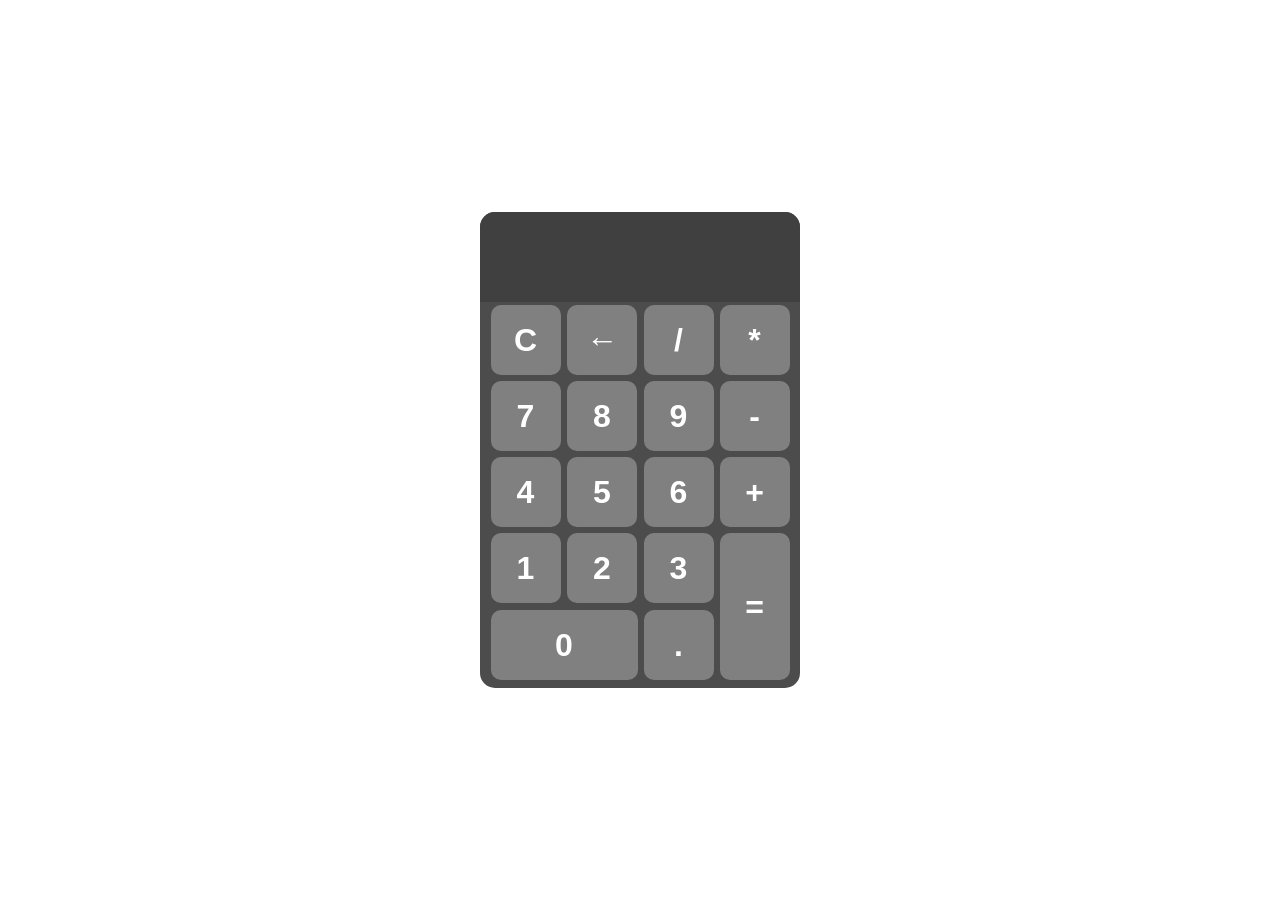
==== calculadora/index.html @ a13f45c6 "finalizar botão de apagar" ====
<!doctype html>
<html lang="en">
  <head>
    <title>Calculadora</title>
    <meta charset="utf-8">
    <meta name="viewport" content="width=device-width, initial-scale=1, shrink-to-fit=no">
    <link rel="stylesheet" href="https://stackpath.bootstrapcdn.com/bootstrap/4.3.1/css/bootstrap.min.css" integrity="sha384-ggOyR0iXCbMQv3Xipma34MD+dH/1fQ784/j6cY/iJTQUOhcWr7x9JvoRxT2MZw1T" crossorigin="anonymous">
    <link rel="stylesheet" href="style.css">
  </head>
  <body>
    <div id="calculator">
      <input type="text" id="display" readonly>
      <table class="content">
        <tr>
          <td><button onclick="clearDisplay()">C</button></td>
          <td><button onclick="eraseDigit()">←</button></td>
          <td>
            <button onclick="showOnDisplay('/')">/</button>
          </td>
          <td><button onclick="showOnDisplay('*')">*</button></td>
        </tr>
        <tr>
          <td><button onclick="showOnDisplay('7')">7</button></td>
          <td><button onclick="showOnDisplay('8')">8</button></td>
          <td><button onclick="showOnDisplay('9')">9</button></td>
          <td><button onclick="showOnDisplay('-')">-</button></td>
        </tr>
        <tr>
          <td><button onclick="showOnDisplay('4')">4</button></td>
          <td><button onclick="showOnDisplay('5')">5</button></td>
          <td><button onclick="showOnDisplay('6')">6</button></td>
          <td><button onclick="showOnDisplay('+')">+</button></td>
        </tr>
        <tr>
          <td><button onclick="showOnDisplay('1')">1</button></td>
          <td><button onclick="showOnDisplay('2')">2</button></td>
          <td><button onclick="showOnDisplay('3')">3</button></td>
          <td rowspan="2"><button onclick="calc()" class="equal">=</button></td>
        </tr>
        <tr>
          <td colspan="2"><button onclick="showOnDisplay('')" class="zero">0</button></td>
          <td><button onclick="showOnDisplay('.')">.</button></td>
        </tr>
      </table>
      
      
      
      
      
      
      
      <!-- <div id="keys">
        <button onclick="clearDisplay()">C</button>
        <button onclick="eraseDigit()">←</button>
        <button onclick="showOnDisplay('')">/</button>
        <button onclick="showOnDisplay('')">*</button>
        <button onclick="showOnDisplay('')">7</button>
        <button onclick="showOnDisplay('')">8</button>
        <button onclick="showOnDisplay('')">9</button>
        <button onclick="showOnDisplay('')">-</button>
        <button onclick="showOnDisplay('')">4</button>
        <button onclick="showOnDisplay('')">5</button>
        <button onclick="showOnDisplay('')">6</button>
        <button onclick="showOnDisplay('')">+</button>
        <button onclick="showOnDisplay('')">1</button>
        <button onclick="showOnDisplay('')">2</button>
        <button onclick="showOnDisplay('')">3</button>
        <button onclick="calc()" class="equal">=</button>
        <button onclick="showOnDisplay('')" class="zero">0</button>
        <button onclick="showOnDisplay('')">.</button>
      </div> -->
    </div>








    <script src="https://code.jquery.com/jquery-3.3.1.slim.min.js" integrity="sha384-q8i/X+965DzO0rT7abK41JStQIAqVgRVzpbzo5smXKp4YfRvH+8abtTE1Pi6jizo" crossorigin="anonymous"></script>
    <script src="https://cdnjs.cloudflare.com/ajax/libs/popper.js/1.14.7/umd/popper.min.js" integrity="sha384-UO2eT0CpHqdSJQ6hJty5KVphtPhzWj9WO1clHTMGa3JDZwrnQq4sF86dIHNDz0W1" crossorigin="anonymous"></script>
    <script src="https://stackpath.bootstrapcdn.com/bootstrap/4.3.1/js/bootstrap.min.js" integrity="sha384-JjSmVgyd0p3pXB1rRibZUAYoIIy6OrQ6VrjIEaFf/nJGzIxFDsf4x0xIM+B07jRM" crossorigin="anonymous"></script>
    <script src="js/script.js"></script>
  </body>
</html>
---- calculadora/style.css ----
body {
  margin: 0;
  padding: 0;
  display: flex;
  align-items: center;
  justify-content: center;
  height: 100vh;
}

#calculator {
  font-family: Arial, Helvetica, sans-serif;
  background-color: rgba(0, 0, 0, 0.7);
  border-radius: 15px;
  max-width: 320px;
  overflow: hidden;
  padding-bottom: 5px;
}

#display {
  width: 100%;
  padding: 20px;
  font-size: 2.1rem;
  border: none;
  background-color: hsl(0, 0%, 25%);
  color: white;
}

button {
  width: 70px;
  height: 70px;
  border-radius: 10px;
  border: none;
  background-color: hsl(0, 0%, 50%);
  color: white;
  font-size: 2rem;
  font-weight: bold;
  cursor: pointer;
  margin: 2px;  
}

button:hover {
  background-color: hsl(0, 0%, 25%);
}

button:active {
  background-color: hsl(0, 0%, 60%);
}

.content {
  display: flex;
  justify-content: center;
  align-items: center;
}

.equal {
  height: 147px;
}

.zero {
  width: 147px;
}
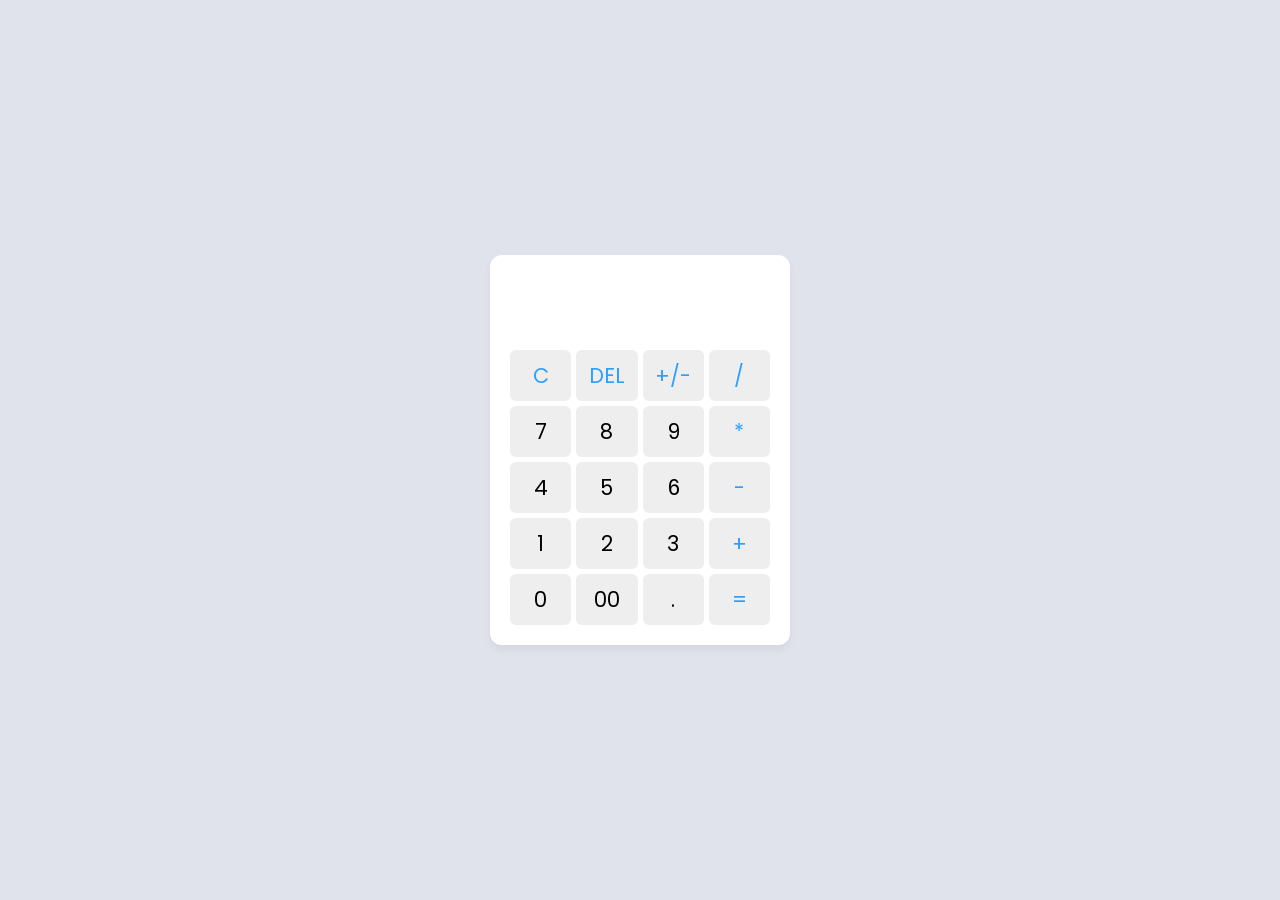
==== commit f5b10f12: "Calculadora completa" ====
--- a/calculadora/index.html
+++ b/calculadora/index.html
@@ -8,67 +8,30 @@
     <link rel="stylesheet" href="style.css">
   </head>
   <body>
-    <div id="calculator">
-      <input type="text" id="display" readonly>
-      <table class="content">
-        <tr>
-          <td><button onclick="clearDisplay()">C</button></td>
-          <td><button onclick="eraseDigit()">←</button></td>
-          <td>
-            <button onclick="showOnDisplay('/')">/</button>
-          </td>
-          <td><button onclick="showOnDisplay('*')">*</button></td>
-        </tr>
-        <tr>
-          <td><button onclick="showOnDisplay('7')">7</button></td>
-          <td><button onclick="showOnDisplay('8')">8</button></td>
-          <td><button onclick="showOnDisplay('9')">9</button></td>
-          <td><button onclick="showOnDisplay('-')">-</button></td>
-        </tr>
-        <tr>
-          <td><button onclick="showOnDisplay('4')">4</button></td>
-          <td><button onclick="showOnDisplay('5')">5</button></td>
-          <td><button onclick="showOnDisplay('6')">6</button></td>
-          <td><button onclick="showOnDisplay('+')">+</button></td>
-        </tr>
-        <tr>
-          <td><button onclick="showOnDisplay('1')">1</button></td>
-          <td><button onclick="showOnDisplay('2')">2</button></td>
-          <td><button onclick="showOnDisplay('3')">3</button></td>
-          <td rowspan="2"><button onclick="calc()" class="equal">=</button></td>
-        </tr>
-        <tr>
-          <td colspan="2"><button onclick="showOnDisplay('')" class="zero">0</button></td>
-          <td><button onclick="showOnDisplay('.')">.</button></td>
-        </tr>
-      </table>
-      
-      
-      
-      
-      
-      
-      
-      <!-- <div id="keys">
-        <button onclick="clearDisplay()">C</button>
-        <button onclick="eraseDigit()">←</button>
-        <button onclick="showOnDisplay('')">/</button>
-        <button onclick="showOnDisplay('')">*</button>
-        <button onclick="showOnDisplay('')">7</button>
-        <button onclick="showOnDisplay('')">8</button>
-        <button onclick="showOnDisplay('')">9</button>
-        <button onclick="showOnDisplay('')">-</button>
-        <button onclick="showOnDisplay('')">4</button>
-        <button onclick="showOnDisplay('')">5</button>
-        <button onclick="showOnDisplay('')">6</button>
-        <button onclick="showOnDisplay('')">+</button>
-        <button onclick="showOnDisplay('')">1</button>
-        <button onclick="showOnDisplay('')">2</button>
-        <button onclick="showOnDisplay('')">3</button>
-        <button onclick="calc()" class="equal">=</button>
-        <button onclick="showOnDisplay('')" class="zero">0</button>
-        <button onclick="showOnDisplay('')">.</button>
-      </div> -->
+    <div class="container">
+      <input type="text" id="display">
+      <div class="buttons">
+        <button class="operator" onclick="clearDisplay()">C</button>
+        <button class="operator" onclick="eraseDigit()">DEL</button>
+        <button class="operator" onclick="toggleSign()">+/-</button>
+        <button class="operator" onclick="showOnDisplay('/')">/</button>
+        <button onclick="showOnDisplay('7')">7</button>
+        <button onclick="showOnDisplay('8')">8</button>
+        <button onclick="showOnDisplay('9')">9</button>
+        <button class="operator" onclick="showOnDisplay('*')">*</button>
+        <button onclick="showOnDisplay('4')">4</button>
+        <button onclick="showOnDisplay('5')">5</button>
+        <button onclick="showOnDisplay('6')">6</button>
+        <button class="operator" onclick="showOnDisplay('-')">-</button>
+        <button onclick="showOnDisplay('1')">1</button>
+        <button onclick="showOnDisplay('2')">2</button>
+        <button onclick="showOnDisplay('3')">3</button>
+        <button class="operator" onclick="showOnDisplay('+')">+</button>
+        <button onclick="showOnDisplay('0')">0</button>
+        <button onclick="showOnDisplay('00')">00</button>
+        <button onclick="showOnDisplay('.')">.</button>
+        <button class="operator" onclick="calc()">=</button>
+      </div>
     </div>
 
 
--- a/calculadora/style.css
+++ b/calculadora/style.css
@@ -1,61 +1,62 @@
-body {
+@import url('https://fonts.googleapis.com/css2?family=Poppins:wght@400;700&display=swap');
+
+* {
   margin: 0;
   padding: 0;
-  display: flex;
-  align-items: center;
-  justify-content: center;
-  height: 100vh;
+  box-sizing: border-box;
 }
 
-#calculator {
-  font-family: Arial, Helvetica, sans-serif;
-  background-color: rgba(0, 0, 0, 0.7);
-  border-radius: 15px;
-  max-width: 320px;
-  overflow: hidden;
-  padding-bottom: 5px;
+body {
+  height: 100vh;
+  display: flex;
+  justify-content: center;
+  align-items: center;
+  background-color: #e0e3eb;
+  font-family: "Poppins", sans-serif;
+}
+
+.container {
+  position: relative;
+  background-color: #ffffff;
+  max-width: 300px;
+  width: 100%;
+  padding: 10px 20px 20px;
+  border-radius: 12px;
+  box-shadow: 0 5px 10px rgba(0, 0, 0, 0.05);
+}
+
+.buttons {
+  display: grid;
+  grid-template-columns: repeat(4, 1fr);
+  gap: 5px;
+}
+
+.buttons button {
+  padding: 10px;
+  border-radius: 6px;
+  border: none;
+  outline: none;
+  font-size: 1.3rem;
+  cursor: pointer;
+  background-color: #eee;
+}
+
+.buttons button:active {
+  transform: scale(0.99);
+}
+
+.operator {
+  color: #2f9fff;
 }
 
 #display {
+  height: 80px;
   width: 100%;
-  padding: 20px;
-  font-size: 2.1rem;
+  margin-bottom: 5px;
+  font-size: 2rem;
+  outline: none;
   border: none;
-  background-color: hsl(0, 0%, 25%);
-  color: white;
-}
-
-button {
-  width: 70px;
-  height: 70px;
-  border-radius: 10px;
-  border: none;
-  background-color: hsl(0, 0%, 50%);
-  color: white;
-  font-size: 2rem;
-  font-weight: bold;
-  cursor: pointer;
-  margin: 2px;  
-}
-
-button:hover {
-  background-color: hsl(0, 0%, 25%);
-}
-
-button:active {
-  background-color: hsl(0, 0%, 60%);
-}
-
-.content {
-  display: flex;
-  justify-content: center;
-  align-items: center;
-}
-
-.equal {
-  height: 147px;
-}
-
-.zero {
-  width: 147px;
-}
+  text-align: end;
+  color: #000e1a;
+  pointer-events: none;
+}
